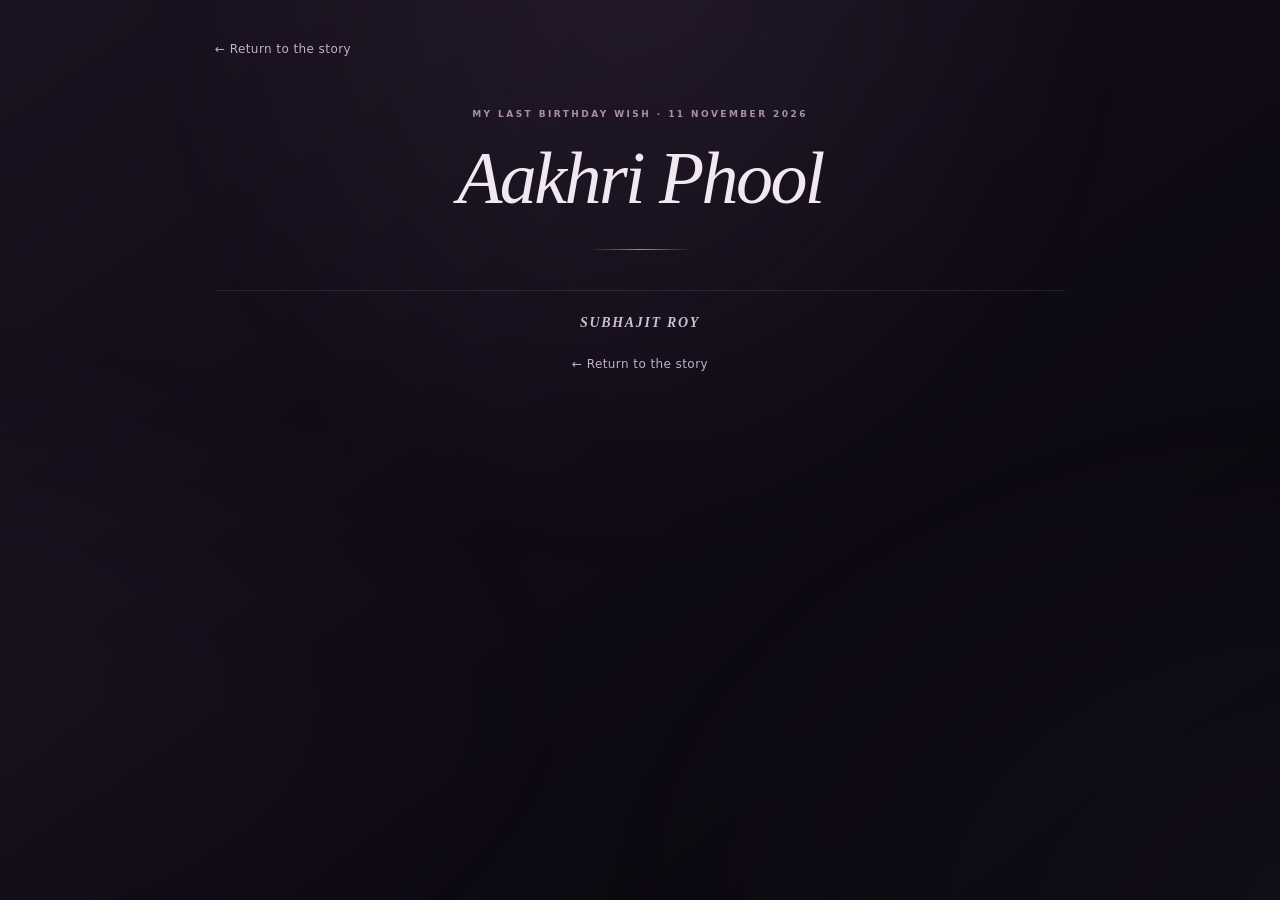
==== aakhri-phool.html @ 13176c3d "Add files via upload" ====
<!DOCTYPE html>
<html lang="en">
<head>
  <meta charset="UTF-8">
  <meta name="viewport" content="width=device-width, initial-scale=1.0">
  <meta name="theme-color" content="#100b16">
  <meta name="description" content="Aakhri Phool — my last birthday wish, written on 11 November 2026. The complete poem.">
  <title>Aakhri Phool — My Last Birthday Wish</title>
  <link rel="stylesheet" href="poem-page.css">
</head>
<body>
  <div class="poem-atmosphere" aria-hidden="true"></div>
  <main class="poem-page">
    <a class="return-link" id="returnToStory" href="index.html">← Return to the story</a>

    <header class="poem-header">
      <div class="page-overline">MY LAST BIRTHDAY WISH · 11 NOVEMBER 2026</div>
      <h1>Aakhri Phool</h1>
      <div class="title-rule" aria-hidden="true"></div>
    </header>

    <article class="full-poem" data-poem-id="aakhri-phool" aria-label="Complete poem Aakhri Phool"></article>

    <footer class="poem-footer">
      <div class="signature">SUBHAJIT ROY</div>
      <a class="return-link footer-return" href="index.html">← Return to the story</a>
    </footer>
  </main>
  <script src="poems-data.js?v=aakhri-phool-20261111a"></script>
  <script src="poems.js?v=aakhri-phool-20261111a"></script>
</body>
</html>
---- poem-page.css ----
:root {
  color-scheme: dark;
  --ink: #100b16;
  --ivory: #f1e8f1;
  --poem-text: #d9cddd;
  --muted: #a18fa9;
  --accent: #c6a6cf;
}
* { box-sizing: border-box; }
html { min-height: 100%; background: var(--ink); }
body {
  min-height: 100vh;
  margin: 0;
  color: var(--ivory);
  background: linear-gradient(145deg, #1a1220 0%, #100b16 48%, #09070d 100%);
  font-family: Inter, ui-sans-serif, system-ui, -apple-system, BlinkMacSystemFont, "Segoe UI", sans-serif;
  overflow-x: hidden;
}
.poem-atmosphere {
  position: fixed;
  inset: -20%;
  z-index: 0;
  pointer-events: none;
  background:
    radial-gradient(ellipse at 50% 12%, #9b75a31b 0%, transparent 38%),
    radial-gradient(ellipse at 7% 70%, #8b5b7b13 0%, transparent 30%),
    radial-gradient(ellipse at 92% 88%, #6d5a8a17 0%, transparent 34%);
  filter: blur(28px);
}
.poem-page {
  position: relative;
  z-index: 1;
  width: min(850px, calc(100% - 44px));
  margin: 0 auto;
  padding: 38px 0 64px;
}
.return-link {
  display: inline-flex;
  align-items: center;
  gap: 8px;
  color: #c5aecb;
  font-size: 12px;
  letter-spacing: .035em;
  text-decoration: none;
  transition: color 180ms ease, transform 180ms ease;
}
.return-link:hover { color: #f1e8f1; transform: translateX(-2px); }
.poem-header {
  max-width: 650px;
  margin: 52px auto 40px;
  text-align: center;
}
.page-overline {
  color: #a98eae;
  font-size: 9px;
  font-weight: 650;
  letter-spacing: .27em;
  text-transform: uppercase;
}
h1 {
  margin: 20px 0 16px;
  color: #f1e8f1;
  font: italic 400 clamp(48px, 8vw, 74px)/1.08 "Iowan Old Style", "Palatino Linotype", "Book Antiqua", Georgia, serif;
  letter-spacing: -.035em;
}
.poem-introduction {
  max-width: 550px;
  margin: 0 auto;
  color: #bfaec5;
  font: 400 clamp(15px, 2vw, 18px)/1.7 "Iowan Old Style", "Palatino Linotype", Georgia, serif;
}
.title-rule {
  width: 105px;
  height: 1px;
  margin: 30px auto 0;
  background: linear-gradient(90deg, transparent, #c3a4cbcc, transparent);
}
.full-poem {
  width: min(650px, 100%);
  margin: 0 auto;
  text-align: center;
  color: var(--poem-text);
  font: 400 clamp(16px, 1.9vw, 19px)/1.72 "Iowan Old Style", "Palatino Linotype", "Book Antiqua", Georgia, serif;
  letter-spacing: .003em;
}
.stanza { margin: 0 auto 31px; }
.stanza p { margin: 0; }
.final-stanza { margin-top: 4px; }
.poem-footer {
  margin: 37px auto 0;
  padding-top: 23px;
  border-top: 1px solid #ffffff18;
  text-align: center;
}
.signature {
  color: #cfbdd2;
  font: italic 600 14px/1.3 "Iowan Old Style", "Palatino Linotype", Georgia, serif;
  letter-spacing: .12em;
}
.footer-return { margin-top: 25px; }
@media (max-width: 600px) {
  .poem-page { width: min(100% - 36px, 520px); padding: 25px 0 44px; }
  .poem-header { margin: 40px auto 31px; }
  h1 { margin: 16px 0 13px; }
  .page-overline { font-size: 8px; letter-spacing: .22em; }
  .poem-introduction { font-size: 15px; line-height: 1.62; }
  .full-poem { font-size: 16px; line-height: 1.68; }
  .stanza { margin-bottom: 27px; }
}
@media (prefers-reduced-motion: reduce) {
  .return-link { transition: none; }
}
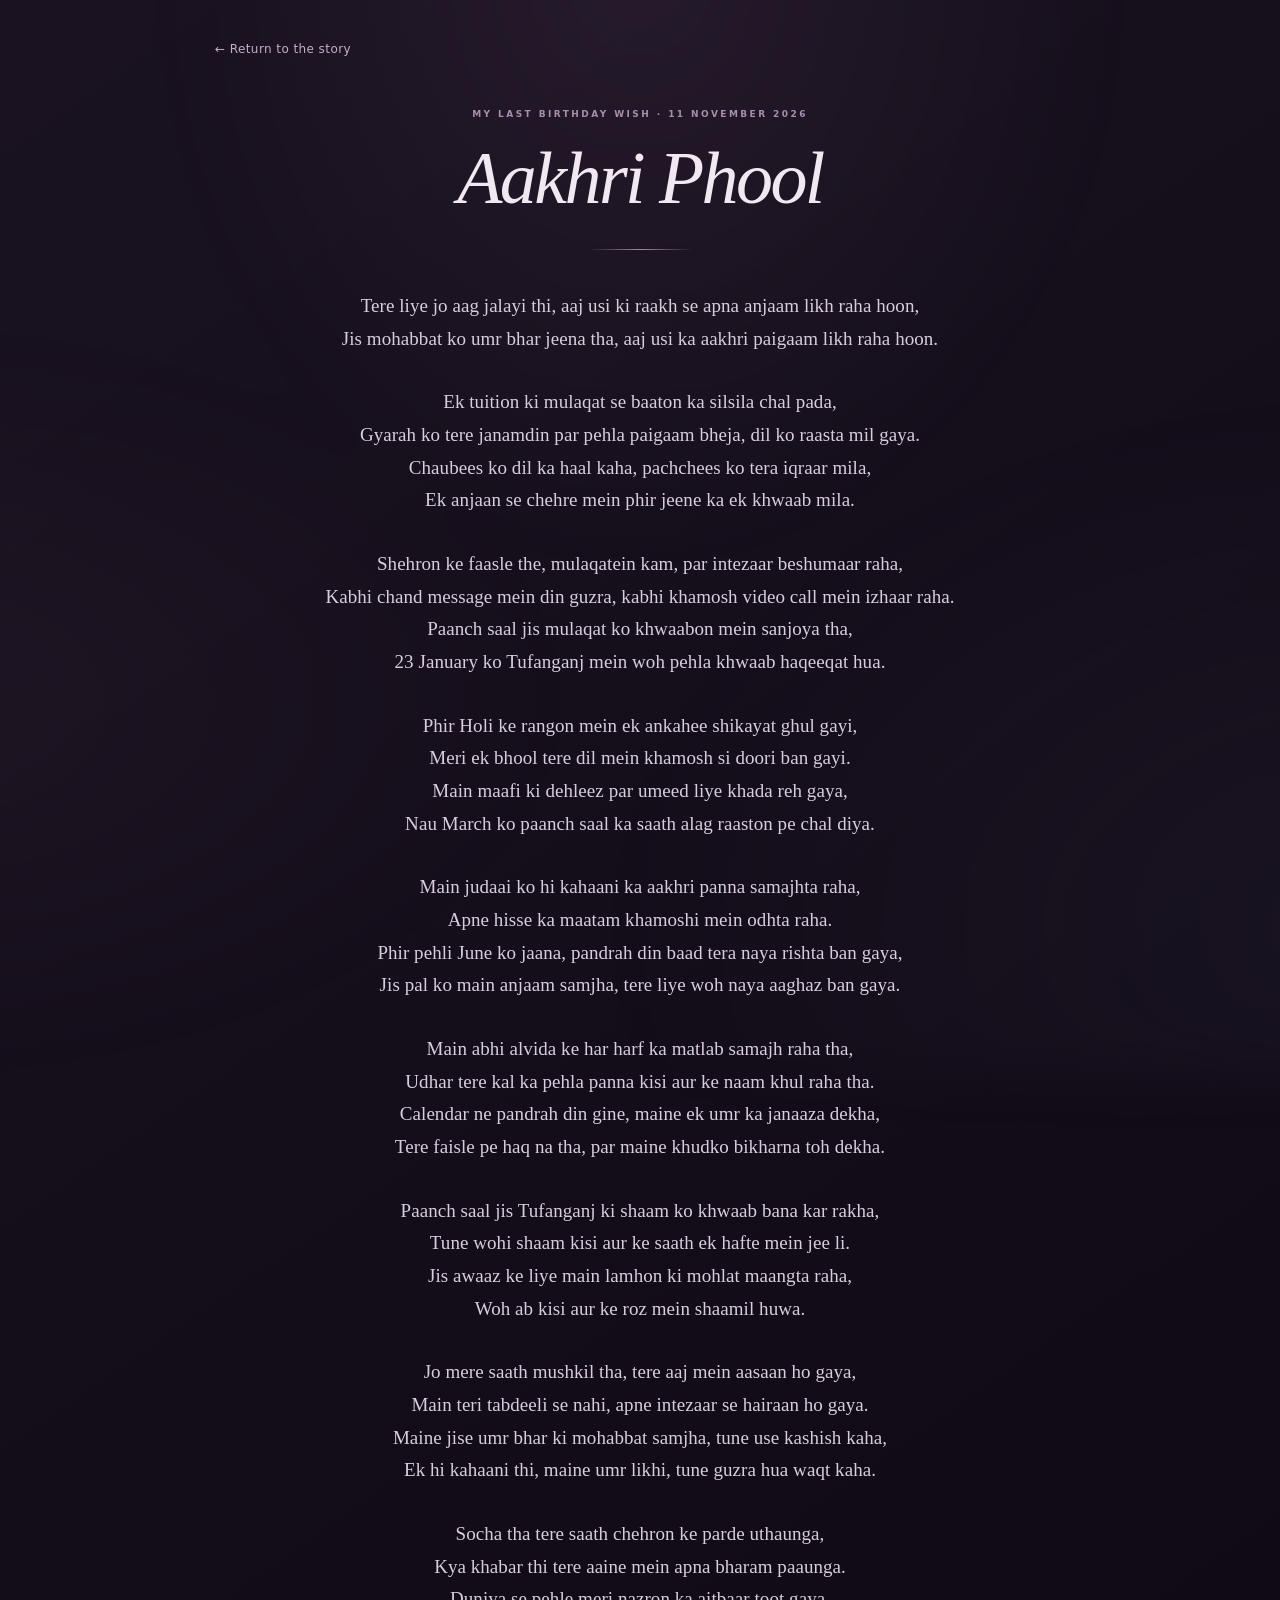
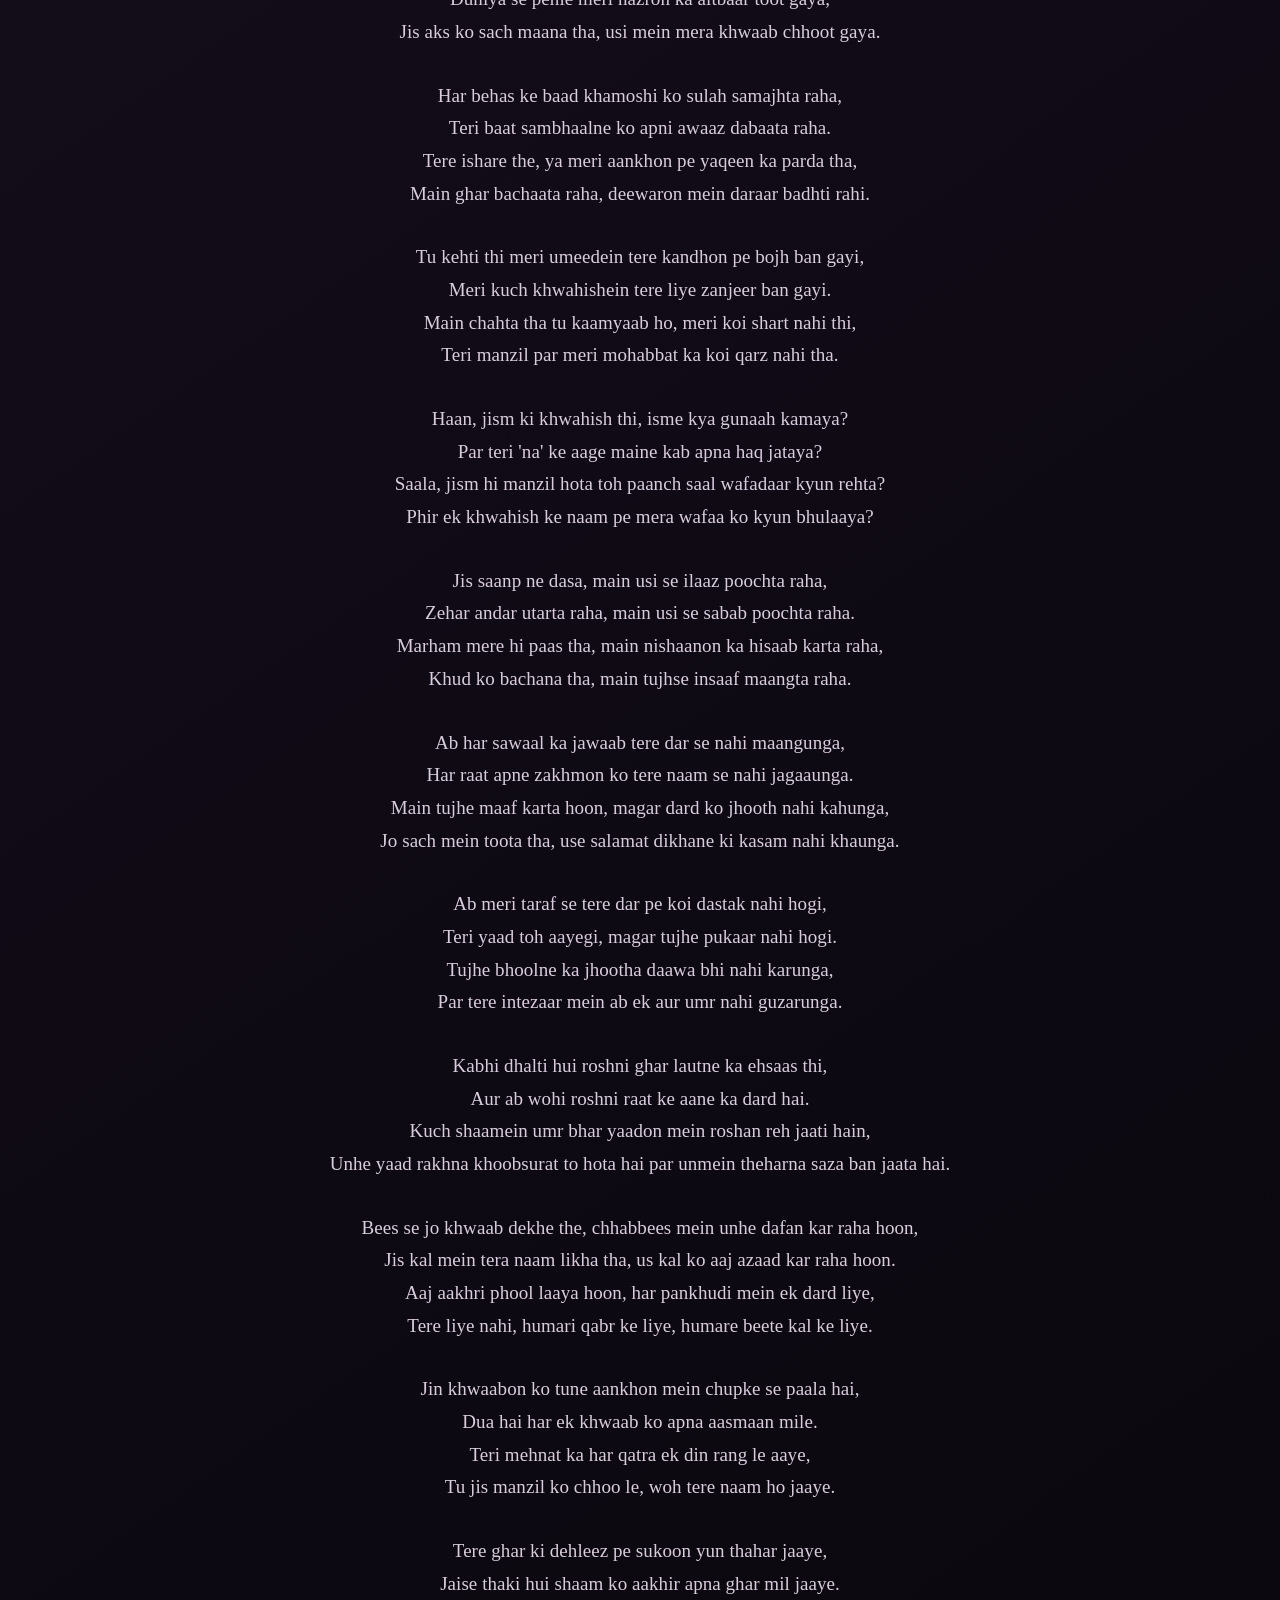
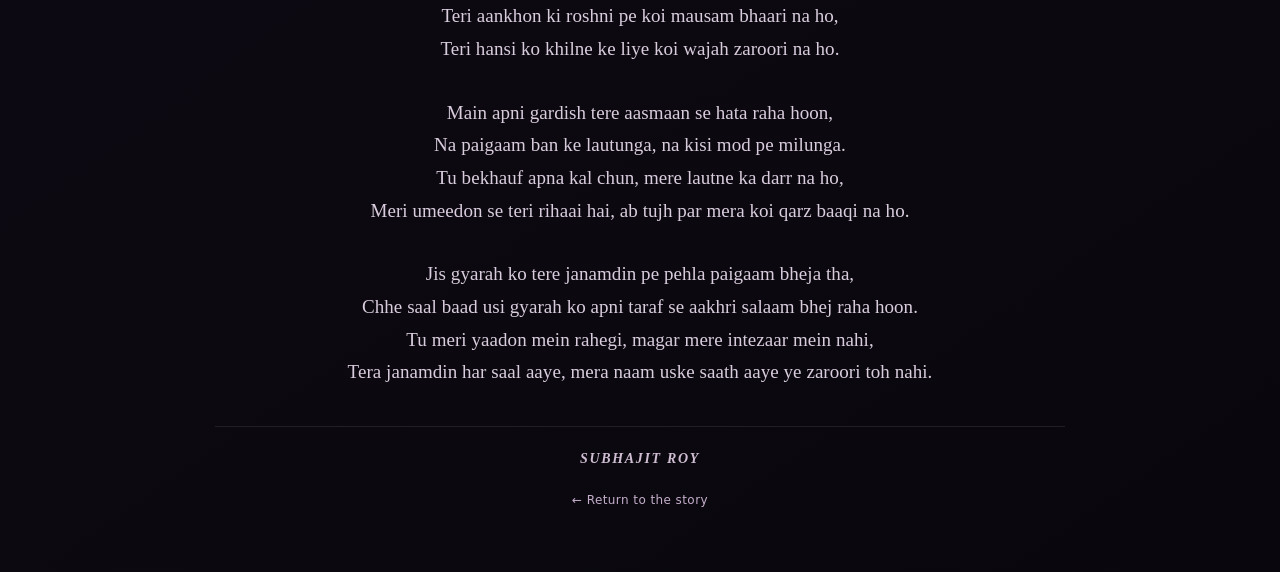
==== commit 9da02321: "Show poem page loading and resource errors" ====
--- a/aakhri-phool.html
+++ b/aakhri-phool.html
@@ -19,6 +19,7 @@
       <div class="title-rule" aria-hidden="true"></div>
     </header>
 
+    <p class="poem-load-status" id="poemLoadStatus" role="status" aria-live="polite">Loading Aakhri Phool…</p>
     <article class="full-poem" data-poem-id="aakhri-phool" aria-label="Complete poem Aakhri Phool"></article>
 
     <footer class="poem-footer">
@@ -26,7 +27,22 @@
       <a class="return-link footer-return" href="index.html">← Return to the story</a>
     </footer>
   </main>
-  <script src="poems-data.js?v=aakhri-phool-20261111a"></script>
-  <script src="poems.js?v=aakhri-phool-20261111a"></script>
+  <script>
+    // Capture script-resource failures before they can leave a blank poem page.
+    window.addEventListener('error', function (event) {
+      const target = event.target;
+      if (!target || target.tagName !== 'SCRIPT') return;
+      const status = document.getElementById('poemLoadStatus');
+      if (!status) return;
+      const resource = target.src || '';
+      status.textContent = resource.indexOf('poems-data.js') !== -1
+        ? 'The poem data file could not be loaded. Check the connection or site deployment, then reload.'
+        : 'The poem page script could not be loaded. Check the connection or site deployment, then reload.';
+      status.hidden = false;
+      status.setAttribute('role', 'alert');
+    }, true);
+  </script>
+  <script src="poems-data.js?v=aakhri-phool-20261111b"></script>
+  <script src="poems.js?v=aakhri-phool-20261111b"></script>
 </body>
 </html>
